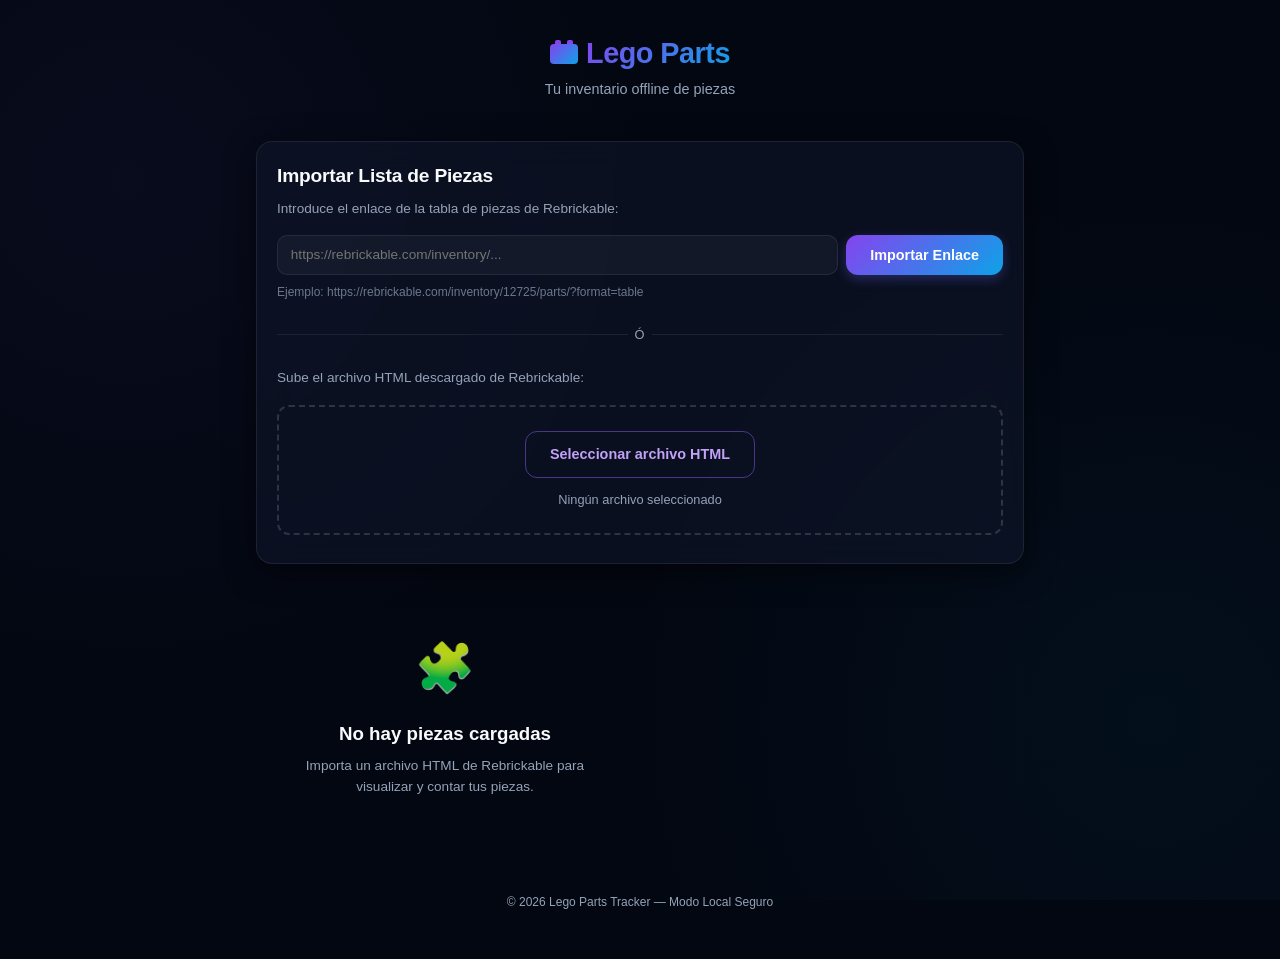
==== index.html @ aa34b1b6 "fix: prevent scroll reset on counter update and add rebrickable url import" ====
<!DOCTYPE html>
<html lang="es">
<head>
  <meta charset="UTF-8">
  <meta name="viewport" content="width=device-width, initial-scale=1.0, maximum-scale=1.0, user-scalable=no">
  <title>Lego Parts Tracker</title>
  
  <!-- Content Security Policy Estricta -->
  <meta http-equiv="Content-Security-Policy" content="default-src 'self'; img-src 'self' data: https://cdn.rebrickable.com https://rebrickable.com; style-src 'self' 'unsafe-inline'; script-src 'self'; connect-src 'self' https://cdn.rebrickable.com https://rebrickable.com;">
  
  <!-- Manifest para PWA -->
  <link rel="manifest" href="./manifest.json">
  <meta name="theme-color" content="#0f172a">
  <meta name="apple-mobile-web-app-capable" content="yes">
  <meta name="apple-mobile-web-app-status-bar-style" content="black-translucent">
  
  <link rel="stylesheet" href="./css/styles.css">
</head>
<body>
  <div class="app-container">
    <header class="app-header">
      <div class="header-logo">
        <span class="logo-brick"></span>
        <h1>Lego Parts</h1>
      </div>
      <p class="header-subtitle">Tu inventario offline de piezas</p>
    </header>

    <main class="app-main">
      <!-- Sección de Importación / Selección -->
      <section id="import-section" class="card">
        <h2>Importar Lista de Piezas</h2>
        
        <!-- Importación por URL -->
        <div class="url-import-wrapper">
          <p class="info-text">Introduce el enlace de la tabla de piezas de Rebrickable:</p>
          <div class="input-group">
            <input type="url" id="rebrickable-url-input" placeholder="https://rebrickable.com/inventory/..." class="search-input">
            <button id="btn-import-url" class="btn btn-primary">Importar Enlace</button>
          </div>
          <p class="info-text-sm">Ejemplo: https://rebrickable.com/inventory/12725/parts/?format=table</p>
        </div>

        <div class="divider"><span>ó</span></div>

        <!-- Importación por Archivo Local -->
        <div class="file-import-wrapper">
          <p class="info-text">Sube el archivo HTML descargado de Rebrickable:</p>
          <div class="file-upload-wrapper">
            <label for="html-file-input" class="btn btn-primary-outline btn-upload">
              <span class="icon-upload"></span> Seleccionar archivo HTML
            </label>
            <input type="file" id="html-file-input" accept=".html" style="display: none;">
            <span id="file-name-display" class="file-name-text">Ningún archivo seleccionado</span>
          </div>
        </div>
      </section>

      <!-- Panel de Estadísticas y Control (Oculto inicialmente) -->
      <section id="stats-section" class="card stats-card" style="display: none;">
        <div class="stats-header">
          <h2 id="set-title">Nombre del Set</h2>
          <button id="btn-reset-set" class="btn btn-danger-outline btn-sm">Reiniciar Set</button>
        </div>
        <div class="stats-grid">
          <div class="stat-box">
            <span class="stat-value" id="stat-total-parts">0</span>
            <span class="stat-label">Total Piezas</span>
          </div>
          <div class="stat-box accent-green">
            <span class="stat-value" id="stat-owned-parts">0</span>
            <span class="stat-label">Tengo</span>
          </div>
          <div class="stat-box accent-blue">
            <span class="stat-value" id="stat-missing-parts">0</span>
            <span class="stat-label">Faltan</span>
          </div>
          <div class="stat-box accent-purple">
            <span class="stat-value" id="stat-progress-percent">0%</span>
            <span class="stat-label">Progreso</span>
          </div>
        </div>
        
        <div class="progress-bar-container">
          <div id="progress-bar-fill" class="progress-bar-fill" style="width: 0%;"></div>
        </div>

        <div class="filter-controls">
          <input type="text" id="search-input" placeholder="Buscar por descripción o número..." class="search-input">
          <select id="filter-select" class="filter-select">
            <option value="all">Todas las piezas</option>
            <option value="missing">Faltantes</option>
            <option value="completed">Completadas</option>
          </select>
        </div>
      </section>

      <!-- Listado de Piezas -->
      <section id="parts-list-section" class="parts-list-container">
        <!-- Las piezas se inyectarán dinámicamente aquí -->
        <div id="empty-state" class="empty-state">
          <div class="empty-state-icon">🧩</div>
          <h3>No hay piezas cargadas</h3>
          <p>Importa un archivo HTML de Rebrickable para visualizar y contar tus piezas.</p>
        </div>
      </section>
    </main>

    <footer class="app-footer">
      <p>&copy; 2026 Lego Parts Tracker — Modo Local Seguro</p>
    </footer>
  </div>

  <script src="./js/app.js"></script>
</body>
</html>
---- css/styles.css ----
/* Lego Parts Tracker - Estilos Premium (Vanilla CSS) */

/* 1. Reset & Variables de Sistema */
:root {
  --bg-main: hsl(224, 71%, 4%);
  --bg-card: rgba(15, 23, 42, 0.6);
  --border-color: rgba(255, 255, 255, 0.08);
  
  /* Paleta de colores */
  --text-primary: hsl(210, 40%, 98%);
  --text-secondary: hsl(215, 20%, 65%);
  --accent-purple: hsl(263, 84%, 60%);
  --accent-blue: hsl(199, 89%, 48%);
  --accent-green: hsl(142, 72%, 40%);
  --accent-red: hsl(0, 72%, 50%);
  
  /* Gradientes */
  --grad-accent: linear-gradient(135deg, var(--accent-purple) 0%, var(--accent-blue) 100%);
  --grad-card-border: linear-gradient(135deg, rgba(255, 255, 255, 0.1) 0%, rgba(255, 255, 255, 0.02) 100%);
  
  /* Sombras y desenfoque */
  --shadow-sm: 0 2px 8px rgba(0, 0, 0, 0.4);
  --shadow-md: 0 8px 30px rgba(0, 0, 0, 0.5);
  --glass-blur: blur(16px);
}

* {
  box-sizing: border-box;
  margin: 0;
  padding: 0;
  -webkit-tap-highlight-color: transparent; /* Evita destello al pulsar en móvil */
}

body {
  font-family: -apple-system, BlinkMacSystemFont, "Segoe UI", Roboto, Helvetica, Arial, sans-serif;
  background-color: var(--bg-main);
  color: var(--text-primary);
  line-height: 1.5;
  min-height: 100vh;
  padding-bottom: 2rem;
  background-image: 
    radial-gradient(circle at 10% 20%, rgba(99, 102, 241, 0.05) 0%, transparent 40%),
    radial-gradient(circle at 90% 80%, rgba(14, 165, 233, 0.05) 0%, transparent 40%);
  background-attachment: fixed;
}

/* 2. Layout & Estructura */
.app-container {
  max-width: 800px;
  margin: 0 auto;
  padding: 1rem;
}

.app-header {
  text-align: center;
  margin-bottom: 1.5rem;
  padding: 1rem 0;
}

.header-logo {
  display: flex;
  align-items: center;
  justify-content: center;
  gap: 0.5rem;
  margin-bottom: 0.25rem;
}

.logo-brick {
  width: 28px;
  height: 20px;
  background: var(--grad-accent);
  border-radius: 4px;
  position: relative;
}

.logo-brick::before, .logo-brick::after {
  content: '';
  position: absolute;
  top: -4px;
  width: 6px;
  height: 4px;
  background: var(--accent-purple);
  border-radius: 2px 2px 0 0;
}
.logo-brick::before { left: 5px; }
.logo-brick::after { right: 5px; }

.app-header h1 {
  font-size: 1.8rem;
  font-weight: 800;
  background: var(--grad-accent);
  -webkit-background-clip: text;
  -webkit-text-fill-color: transparent;
  letter-spacing: -0.5px;
}

.header-subtitle {
  color: var(--text-secondary);
  font-size: 0.9rem;
}

/* 3. Componente Tarjeta (Glassmorphism) */
.card {
  background: var(--bg-card);
  backdrop-filter: var(--glass-blur);
  -webkit-backdrop-filter: var(--glass-blur);
  border: 1px solid var(--border-color);
  border-radius: 16px;
  padding: 1.25rem;
  margin-bottom: 1.25rem;
  box-shadow: var(--shadow-md);
}

.card h2 {
  font-size: 1.2rem;
  font-weight: 700;
  margin-bottom: 0.5rem;
  letter-spacing: -0.2px;
}

.info-text {
  color: var(--text-secondary);
  font-size: 0.85rem;
  margin-bottom: 1rem;
}

/* 4. Botones & Controles */
.btn {
  display: inline-flex;
  align-items: center;
  justify-content: center;
  padding: 0.75rem 1.5rem;
  border-radius: 12px;
  font-size: 0.9rem;
  font-weight: 600;
  cursor: pointer;
  transition: all 0.2s ease;
  border: none;
  text-decoration: none;
}

.btn-primary {
  background: var(--grad-accent);
  color: white;
  box-shadow: 0 4px 12px rgba(99, 102, 241, 0.3);
}

.btn-primary:active {
  transform: scale(0.97);
  box-shadow: 0 2px 6px rgba(99, 102, 241, 0.2);
}

.btn-danger-outline {
  background: transparent;
  border: 1px solid rgba(239, 68, 68, 0.4);
  color: hsl(0, 84%, 70%);
}

.btn-danger-outline:active {
  background: rgba(239, 68, 68, 0.1);
}

.btn-sm {
  padding: 0.4rem 0.8rem;
  font-size: 0.8rem;
  border-radius: 8px;
}

.file-upload-wrapper {
  display: flex;
  flex-direction: column;
  align-items: center;
  gap: 0.75rem;
  border: 2px dashed rgba(255, 255, 255, 0.15);
  border-radius: 12px;
  padding: 1.5rem;
  transition: border-color 0.2s ease;
}

.file-upload-wrapper:hover, .file-upload-wrapper:focus-within {
  border-color: var(--accent-blue);
}

.file-name-text {
  font-size: 0.8rem;
  color: var(--text-secondary);
  word-break: break-all;
  text-align: center;
}

/* 5. Sección de Estadísticas */
.stats-card {
  border-left: 4px solid var(--accent-purple);
}

.stats-header {
  display: flex;
  justify-content: space-between;
  align-items: flex-start;
  gap: 1rem;
  margin-bottom: 1rem;
}

.stats-header h2 {
  font-size: 1.2rem;
  color: var(--text-primary);
  line-height: 1.3;
}

.stats-grid {
  display: grid;
  grid-template-columns: repeat(4, 1fr);
  gap: 0.5rem;
  margin-bottom: 1rem;
}

.stat-box {
  background: rgba(255, 255, 255, 0.03);
  border: 1px solid var(--border-color);
  border-radius: 10px;
  padding: 0.6rem;
  display: flex;
  flex-direction: column;
  align-items: center;
  justify-content: center;
}

.stat-value {
  font-size: 1.2rem;
  font-weight: 800;
}

.stat-label {
  font-size: 0.65rem;
  color: var(--text-secondary);
  text-transform: uppercase;
  letter-spacing: 0.5px;
  margin-top: 0.15rem;
}

.accent-green .stat-value { color: var(--accent-green); }
.accent-blue .stat-value { color: var(--accent-blue); }
.accent-purple .stat-value { color: var(--accent-purple); }

.progress-bar-container {
  width: 100%;
  height: 6px;
  background: rgba(255, 255, 255, 0.05);
  border-radius: 3px;
  overflow: hidden;
  margin-bottom: 1.25rem;
}

.progress-bar-fill {
  height: 100%;
  background: var(--grad-accent);
  border-radius: 3px;
  transition: width 0.3s cubic-bezier(0.4, 0, 0.2, 1);
}

/* Filtros y Buscador */
.filter-controls {
  display: flex;
  gap: 0.5rem;
}

.search-input {
  flex: 1;
  background: rgba(255, 255, 255, 0.04);
  border: 1px solid var(--border-color);
  border-radius: 10px;
  padding: 0.6rem 0.8rem;
  color: white;
  font-size: 0.85rem;
  outline: none;
  transition: border-color 0.2s ease;
}

.search-input:focus {
  border-color: var(--accent-purple);
}

.filter-select {
  background: rgba(15, 23, 42, 0.8);
  border: 1px solid var(--border-color);
  border-radius: 10px;
  padding: 0.6rem;
  color: white;
  font-size: 0.85rem;
  outline: none;
}

/* 6. Listado de Piezas & Tarjetas de Piezas */
.parts-list-container {
  display: grid;
  grid-template-columns: 1fr;
  gap: 0.75rem;
}

@media (min-width: 480px) {
  .parts-list-container {
    grid-template-columns: repeat(2, 1fr);
  }
}

.part-item-card {
  background: var(--bg-card);
  border: 1px solid var(--border-color);
  border-radius: 14px;
  padding: 0.75rem;
  display: flex;
  gap: 0.75rem;
  position: relative;
  overflow: hidden;
  transition: all 0.2s ease;
}

.part-item-card.completed {
  border-color: rgba(34, 197, 94, 0.3);
  background: rgba(20, 83, 45, 0.15);
}

.part-item-card.completed::after {
  content: '✓';
  position: absolute;
  top: 6px;
  right: 10px;
  color: var(--accent-green);
  font-weight: 800;
  font-size: 0.9rem;
}

/* Imagen de la pieza */
.part-img-wrapper {
  width: 70px;
  height: 70px;
  background: rgba(255, 255, 255, 0.03);
  border-radius: 10px;
  display: flex;
  align-items: center;
  justify-content: center;
  overflow: hidden;
  flex-shrink: 0;
  border: 1px solid rgba(255, 255, 255, 0.04);
}

.part-img {
  max-width: 100%;
  max-height: 100%;
  object-fit: contain;
}

.part-img-fallback {
  font-size: 1.5rem;
  color: var(--text-secondary);
}

/* Detalles de la pieza */
.part-details {
  display: flex;
  flex-direction: column;
  flex: 1;
  min-width: 0; /* Permite truncado de texto */
  justify-content: space-between;
}

.part-desc {
  font-size: 0.85rem;
  font-weight: 600;
  line-height: 1.2;
  margin-bottom: 0.2rem;
  white-space: nowrap;
  overflow: hidden;
  text-overflow: ellipsis;
}

.part-meta {
  font-size: 0.75rem;
  color: var(--text-secondary);
  display: flex;
  flex-wrap: wrap;
  gap: 0.4rem;
  align-items: center;
  margin-bottom: 0.4rem;
}

.meta-num {
  font-family: monospace;
  background: rgba(255, 255, 255, 0.05);
  padding: 0.1rem 0.3rem;
  border-radius: 4px;
}

.meta-color {
  display: flex;
  align-items: center;
  gap: 0.25rem;
}

/* Indicador visual de color */
.color-dot {
  width: 10px;
  height: 10px;
  border-radius: 50%;
  border: 1px solid rgba(255, 255, 255, 0.2);
  display: inline-block;
}

/* Controles del Contador */
.part-counter-section {
  display: flex;
  align-items: center;
  justify-content: space-between;
  margin-top: auto;
  gap: 0.5rem;
}

.counter-stats {
  font-size: 0.75rem;
  color: var(--text-secondary);
}

.counter-stats strong {
  color: var(--text-primary);
}

.counter-controls {
  display: flex;
  align-items: center;
  gap: 0.4rem;
}

.btn-counter {
  width: 32px;
  height: 32px;
  border-radius: 8px;
  background: rgba(255, 255, 255, 0.06);
  border: 1px solid var(--border-color);
  color: white;
  font-size: 1.1rem;
  font-weight: 700;
  display: flex;
  align-items: center;
  justify-content: center;
  cursor: pointer;
  transition: all 0.15s ease;
}

/* Aumentamos el área de pulsación táctil (touch target) */
@media (max-width: 600px) {
  .btn-counter {
    width: 38px;
    height: 38px;
    font-size: 1.2rem;
  }
}

.btn-counter:active {
  transform: scale(0.9);
  background: rgba(255, 255, 255, 0.12);
}

.counter-value {
  font-size: 0.9rem;
  font-weight: 700;
  min-width: 20px;
  text-align: center;
}

/* 7. Estados Vacíos y de Carga */
.empty-state {
  text-align: center;
  padding: 3rem 1rem;
  color: var(--text-secondary);
}

.empty-state-icon {
  font-size: 3rem;
  margin-bottom: 1rem;
}

.empty-state h3 {
  color: var(--text-primary);
  margin-bottom: 0.5rem;
}

.empty-state p {
  font-size: 0.85rem;
  max-width: 300px;
  margin: 0 auto;
}

.app-footer {
  text-align: center;
  margin-top: 3rem;
  font-size: 0.75rem;
  color: var(--text-secondary);
}

/* Estilos de Importación Nuevos */
.url-import-wrapper, .file-import-wrapper {
  width: 100%;
  margin-bottom: 0.5rem;
}

.input-group {
  display: flex;
  gap: 0.5rem;
  margin-bottom: 0.5rem;
}

@media (max-width: 480px) {
  .input-group {
    flex-direction: column;
  }
  .input-group .btn {
    width: 100%;
  }
}

.info-text-sm {
  font-size: 0.75rem;
  color: var(--text-secondary);
  opacity: 0.7;
  margin-top: 0.25rem;
}

.divider {
  display: flex;
  align-items: center;
  text-align: center;
  margin: 1.5rem 0;
  color: var(--text-secondary);
  font-size: 0.8rem;
  text-transform: uppercase;
  letter-spacing: 1px;
}

.divider::before, .divider::after {
  content: '';
  flex: 1;
  border-bottom: 1px solid rgba(255, 255, 255, 0.08);
}

.divider:not(:empty)::before {
  margin-right: .5em;
}

.divider:not(:empty)::after {
  margin-left: .5em;
}

.btn-primary-outline {
  background: transparent;
  border: 1px solid rgba(139, 92, 246, 0.5);
  color: hsl(263, 84%, 80%);
}

.btn-primary-outline:active {
  background: rgba(139, 92, 246, 0.1);
}
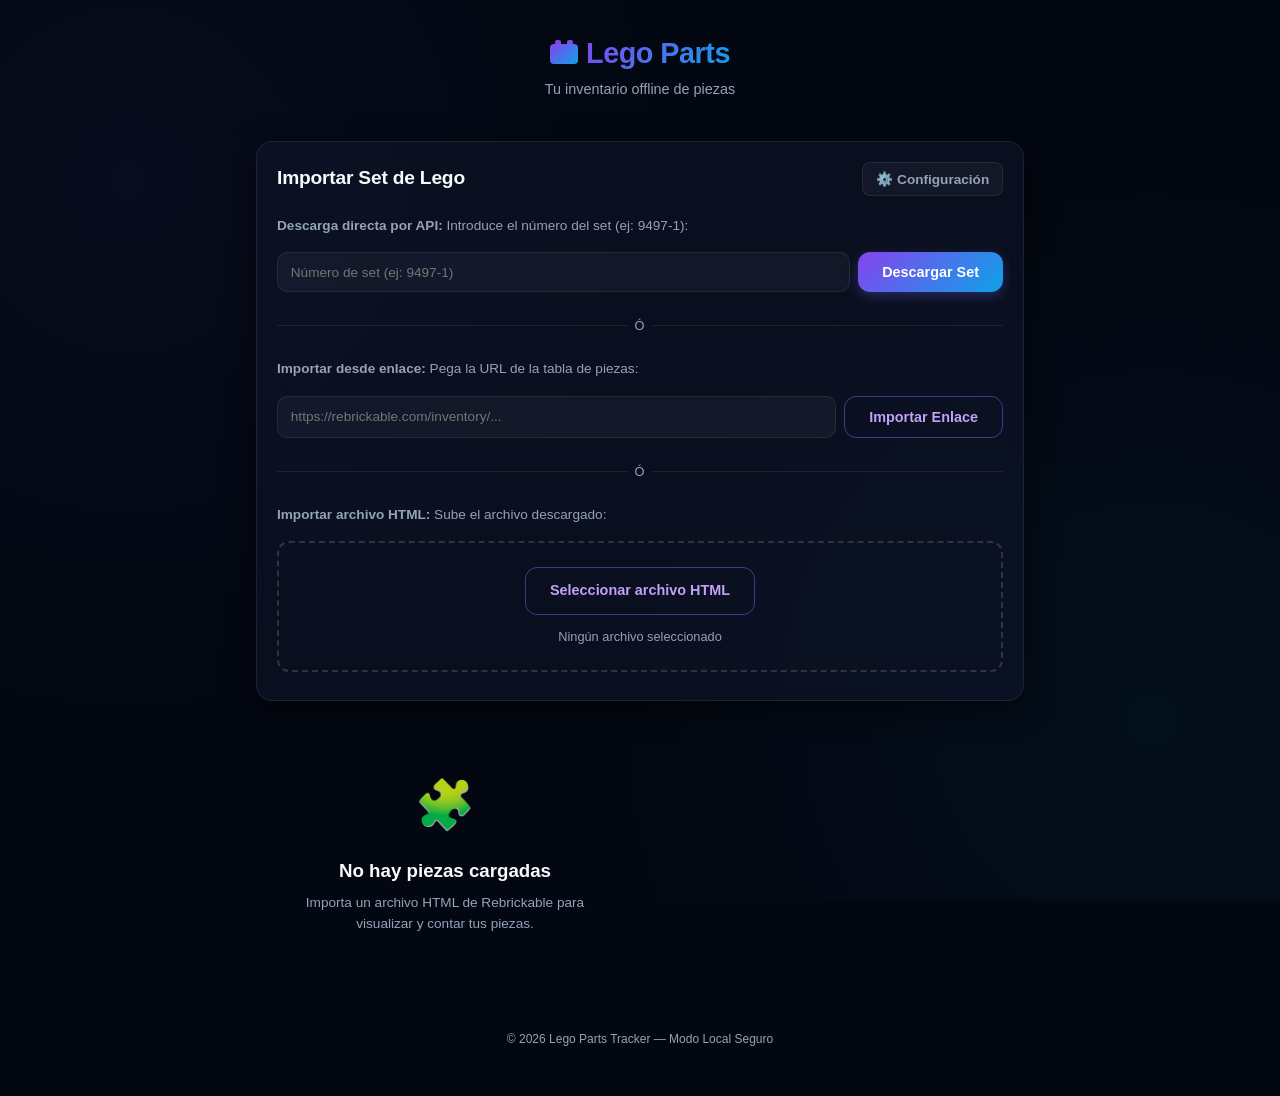
==== commit 6d0294e6: "feat: add Rebrickable API integration for direct set downloading" ====
--- a/index.html
+++ b/index.html
@@ -6,7 +6,7 @@
   <title>Lego Parts Tracker</title>
   
   <!-- Content Security Policy Estricta -->
-  <meta http-equiv="Content-Security-Policy" content="default-src 'self'; img-src 'self' data: https://cdn.rebrickable.com https://rebrickable.com; style-src 'self' 'unsafe-inline'; script-src 'self'; connect-src 'self' https://cdn.rebrickable.com https://rebrickable.com;">
+  <meta http-equiv="Content-Security-Policy" content="default-src 'self'; img-src 'self' data: https://cdn.rebrickable.com https://rebrickable.com; style-src 'self' 'unsafe-inline'; script-src 'self'; connect-src 'self' https://cdn.rebrickable.com https://rebrickable.com https://api.allorigins.win;">
   
   <!-- Manifest para PWA -->
   <link rel="manifest" href="./manifest.json">
@@ -29,23 +29,47 @@
     <main class="app-main">
       <!-- Sección de Importación / Selección -->
       <section id="import-section" class="card">
-        <h2>Importar Lista de Piezas</h2>
+        <div class="import-header">
+          <h2>Importar Set de Lego</h2>
+          <button id="btn-toggle-config" class="btn btn-icon" title="Configurar API Key">⚙️ Configuración</button>
+        </div>
+
+        <!-- Panel de Configuración de API Key (Oculto por defecto) -->
+        <div id="config-panel" class="config-panel" style="display: none;">
+          <h3>Clave de API de Rebrickable</h3>
+          <p class="info-text-sm">Introduce tu API Key personal (consíguela gratis en tu perfil de Rebrickable).</p>
+          <div class="input-group">
+            <input type="password" id="api-key-input" placeholder="Tu API Key..." class="search-input">
+            <button id="btn-save-key" class="btn btn-success">Guardar</button>
+          </div>
+          <hr class="panel-hr">
+        </div>
+        
+        <!-- Importación por API de Rebrickable (Recomendado) -->
+        <div class="api-import-wrapper">
+          <p class="info-text"><strong>Descarga directa por API:</strong> Introduce el número del set (ej: 9497-1):</p>
+          <div class="input-group">
+            <input type="text" id="set-number-input" placeholder="Número de set (ej: 9497-1)" class="search-input">
+            <button id="btn-import-api" class="btn btn-primary">Descargar Set</button>
+          </div>
+        </div>
+
+        <div class="divider"><span>ó</span></div>
         
         <!-- Importación por URL -->
         <div class="url-import-wrapper">
-          <p class="info-text">Introduce el enlace de la tabla de piezas de Rebrickable:</p>
+          <p class="info-text"><strong>Importar desde enlace:</strong> Pega la URL de la tabla de piezas:</p>
           <div class="input-group">
             <input type="url" id="rebrickable-url-input" placeholder="https://rebrickable.com/inventory/..." class="search-input">
-            <button id="btn-import-url" class="btn btn-primary">Importar Enlace</button>
+            <button id="btn-import-url" class="btn btn-primary-outline">Importar Enlace</button>
           </div>
-          <p class="info-text-sm">Ejemplo: https://rebrickable.com/inventory/12725/parts/?format=table</p>
         </div>
 
         <div class="divider"><span>ó</span></div>
 
         <!-- Importación por Archivo Local -->
         <div class="file-import-wrapper">
-          <p class="info-text">Sube el archivo HTML descargado de Rebrickable:</p>
+          <p class="info-text"><strong>Importar archivo HTML:</strong> Sube el archivo descargado:</p>
           <div class="file-upload-wrapper">
             <label for="html-file-input" class="btn btn-primary-outline btn-upload">
               <span class="icon-upload"></span> Seleccionar archivo HTML
--- a/css/styles.css
+++ b/css/styles.css
@@ -560,3 +560,65 @@
   background: rgba(139, 92, 246, 0.1);
 }
 
+/* Estilos de Configuración e Importación API */
+.import-header {
+  display: flex;
+  justify-content: space-between;
+  align-items: center;
+  margin-bottom: 1.25rem;
+}
+
+.import-header h2 {
+  margin-bottom: 0 !important;
+}
+
+.btn-icon {
+  background: rgba(255, 255, 255, 0.04);
+  border: 1px solid var(--border-color);
+  padding: 0.5rem 0.8rem;
+  font-size: 0.85rem;
+  border-radius: 8px;
+  color: var(--text-secondary);
+}
+
+.btn-icon:active {
+  background: rgba(255, 255, 255, 0.1);
+  transform: scale(0.95);
+}
+
+.config-panel {
+  background: rgba(255, 255, 255, 0.02);
+  border: 1px solid rgba(255, 255, 255, 0.05);
+  border-radius: 12px;
+  padding: 1rem;
+  margin-bottom: 1.5rem;
+}
+
+.config-panel h3 {
+  font-size: 0.95rem;
+  font-weight: 700;
+  margin-bottom: 0.25rem;
+}
+
+.btn-success {
+  background: var(--accent-green);
+  color: white;
+  box-shadow: 0 4px 12px rgba(34, 197, 94, 0.2);
+}
+
+.btn-success:active {
+  transform: scale(0.97);
+}
+
+.panel-hr {
+  border: 0;
+  height: 1px;
+  background: rgba(255, 255, 255, 0.08);
+  margin-top: 1rem;
+}
+
+.api-import-wrapper {
+  width: 100%;
+}
+
+
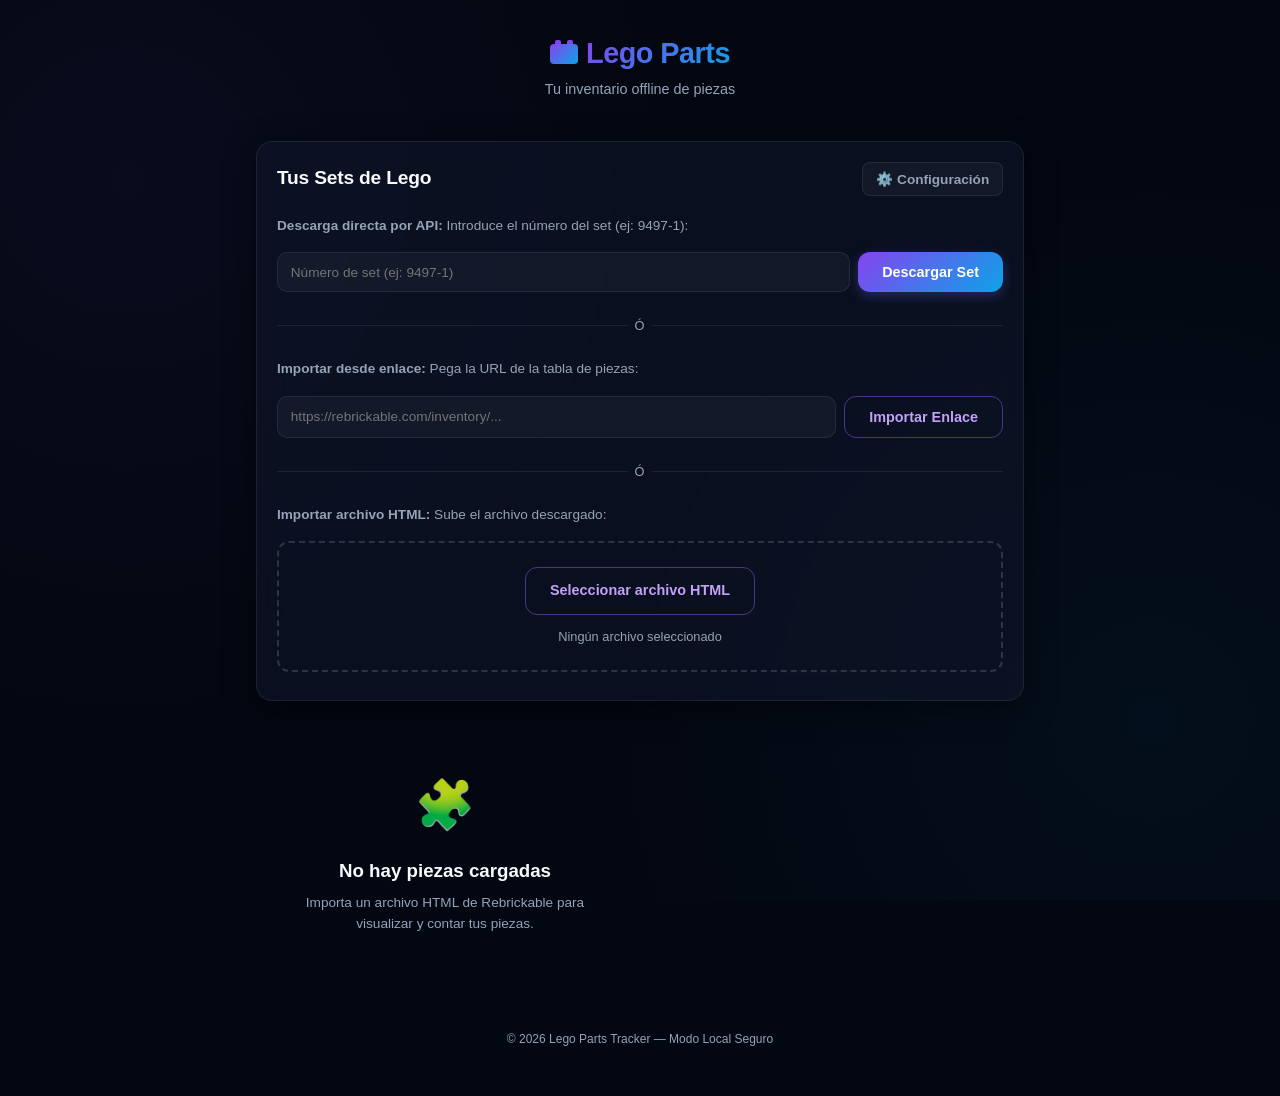
==== commit 6d63321e: "feat: open app empty by default, move set selector to import card and add cloudflare error detection" ====
--- a/index.html
+++ b/index.html
@@ -30,7 +30,7 @@
       <!-- Sección de Importación / Selección -->
       <section id="import-section" class="card">
         <div class="import-header">
-          <h2>Importar Set de Lego</h2>
+          <h2>Tus Sets de Lego</h2>
           <button id="btn-toggle-config" class="btn btn-icon" title="Configurar API Key">⚙️ Configuración</button>
         </div>
 
@@ -43,6 +43,17 @@
             <button id="btn-save-key" class="btn btn-success">Guardar</button>
           </div>
           <hr class="panel-hr">
+        </div>
+
+        <!-- Selector de Sets Guardados (Visible si hay sets) -->
+        <div id="saved-sets-wrapper" class="saved-sets-wrapper" style="display: none;">
+          <p class="info-text"><strong>Cargar set guardado:</strong> Selecciona una lista para empezar a contar:</p>
+          <div class="set-selector-container">
+            <select id="set-selector" class="set-selector">
+              <!-- Se rellenará dinámicamente -->
+            </select>
+          </div>
+          <div class="divider"><span>ó cargar nuevo set</span></div>
         </div>
         
         <!-- Importación por API de Rebrickable (Recomendado) -->
@@ -84,8 +95,12 @@
       <section id="stats-section" class="card stats-card" style="display: none;">
         <div class="stats-header">
           <h2 id="set-title">Nombre del Set</h2>
-          <button id="btn-reset-set" class="btn btn-danger-outline btn-sm">Reiniciar Set</button>
+          <div class="stats-actions">
+            <button id="btn-reset-set" class="btn btn-warning-outline btn-sm">Reiniciar</button>
+            <button id="btn-delete-set" class="btn btn-danger btn-sm">Eliminar Set</button>
+          </div>
         </div>
+
         <div class="stats-grid">
           <div class="stat-box">
             <span class="stat-value" id="stat-total-parts">0</span>
--- a/css/styles.css
+++ b/css/styles.css
@@ -621,4 +621,58 @@
   width: 100%;
 }
 
-
+/* Estilos de Gestión Multi-Set */
+.stats-actions {
+  display: flex;
+  gap: 0.4rem;
+  align-items: center;
+}
+
+.set-selector-wrapper {
+  margin-bottom: 1.25rem;
+  width: 100%;
+}
+
+.set-selector {
+  width: 100%;
+  background: rgba(15, 23, 42, 0.8);
+  border: 1px solid var(--border-color);
+  border-radius: 12px;
+  padding: 0.75rem 1rem;
+  color: white;
+  font-size: 0.9rem;
+  font-weight: 600;
+  outline: none;
+  cursor: pointer;
+  box-shadow: var(--shadow-sm);
+  transition: border-color 0.2s ease;
+}
+
+.set-selector:focus {
+  border-color: var(--accent-purple);
+}
+
+.btn-danger {
+  background: var(--accent-red);
+  color: white;
+  box-shadow: 0 4px 12px rgba(239, 68, 68, 0.2);
+}
+
+.btn-danger:active {
+  transform: scale(0.97);
+  box-shadow: 0 2px 6px rgba(239, 68, 68, 0.1);
+}
+
+.btn-warning-outline {
+  background: transparent;
+  border: 1px solid rgba(245, 158, 11, 0.4);
+  color: hsl(38, 92%, 70%);
+}
+
+.btn-warning-outline:active {
+  background: rgba(245, 158, 11, 0.1);
+  transform: scale(0.97);
+}
+
+
+
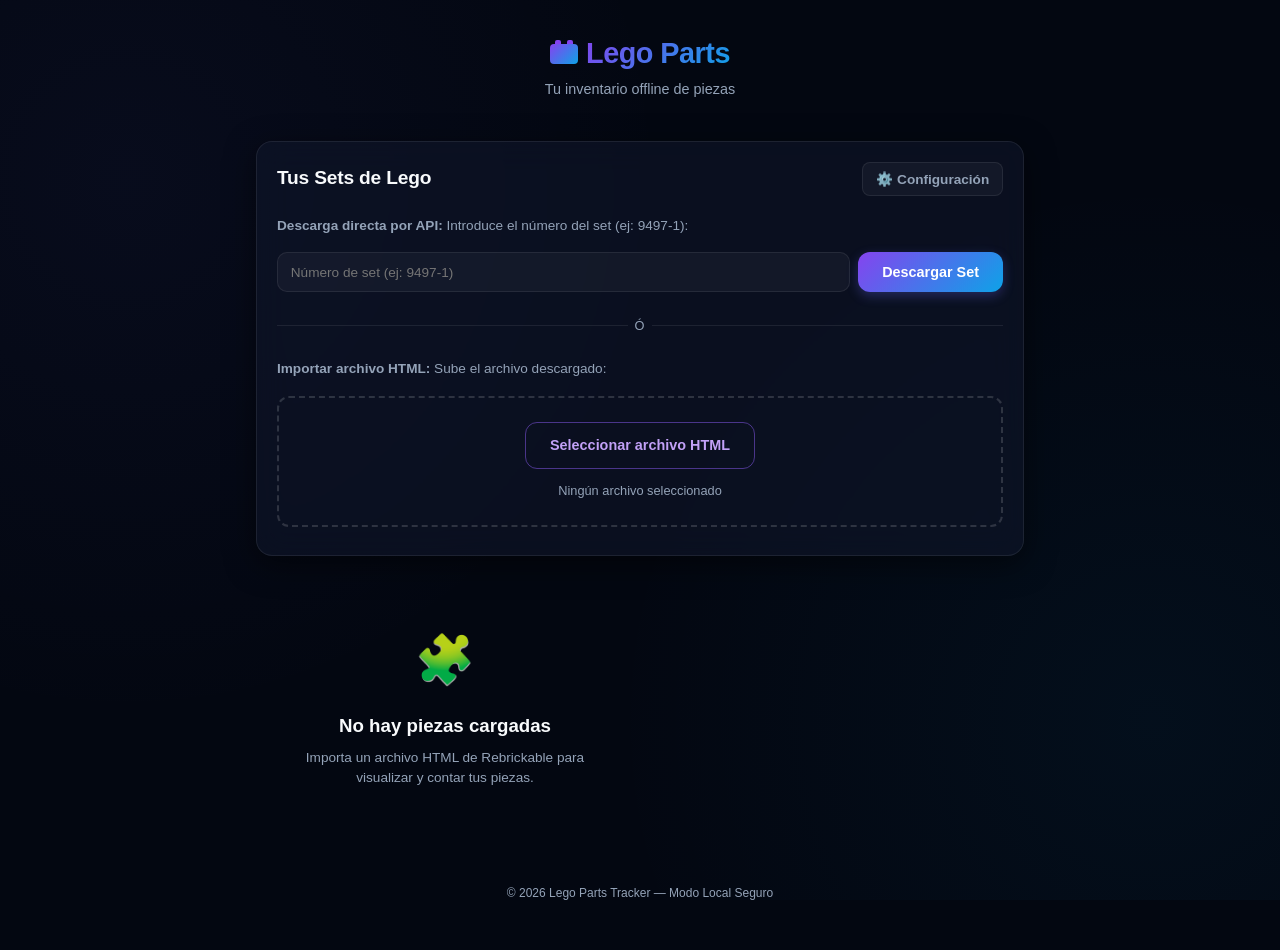
==== commit a9528000: "docs: comment out URL import section for future use" ====
--- a/index.html
+++ b/index.html
@@ -67,7 +67,7 @@
 
         <div class="divider"><span>ó</span></div>
         
-        <!-- Importación por URL -->
+        <!-- Importación por URL (Deshabilitada temporalmente por restricciones de CORS de Rebrickable)
         <div class="url-import-wrapper">
           <p class="info-text"><strong>Importar desde enlace:</strong> Pega la URL de la tabla de piezas:</p>
           <div class="input-group">
@@ -77,6 +77,7 @@
         </div>
 
         <div class="divider"><span>ó</span></div>
+        -->
 
         <!-- Importación por Archivo Local -->
         <div class="file-import-wrapper">
